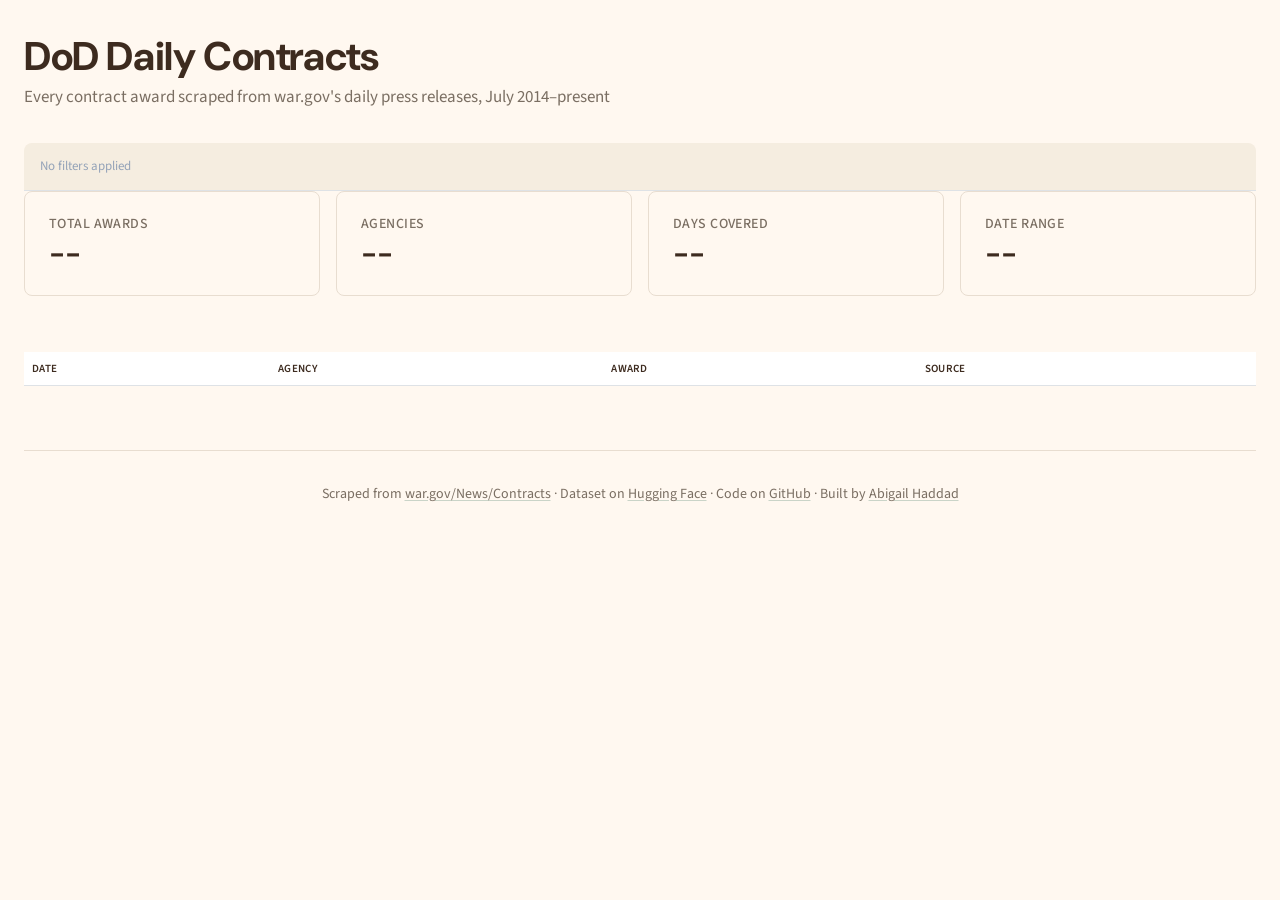
==== web/index.html @ 261853c9 "Make stat cards and panels filter-aware, clarify subtitle sourcing Total Awards, Agencies, Days Cove" ====
<!DOCTYPE html>
<html lang="en">
<head>
    <meta charset="UTF-8">
    <meta name="viewport" content="width=device-width, initial-scale=1.0">
    <title>DoD Daily Contracts</title>
    <link rel="preconnect" href="https://fonts.googleapis.com">
    <link rel="preconnect" href="https://fonts.gstatic.com" crossorigin>
    <link href="https://fonts.googleapis.com/css2?family=DM+Sans:wght@400;500;600;700&family=Source+Sans+3:wght@400;500;600&display=swap" rel="stylesheet">
    <link href="https://cdn.jsdelivr.net/npm/bootstrap@5.3.3/dist/css/bootstrap.min.css" rel="stylesheet">
    <link href="https://cdn.datatables.net/1.13.6/css/dataTables.bootstrap5.min.css" rel="stylesheet">
    <link rel="stylesheet" href="shared/shared.css">
    <link rel="stylesheet" href="site.css">
    <style>
        .dataTables_wrapper .row { margin: 0; }
        .dataTables_wrapper .row > div { padding: 0; }
        #contractsTable td.award-text { max-width: 520px; white-space: normal; }
        #contractsTable td.award-agency { white-space: nowrap; }
    </style>
</head>
<body>
    <div class="site-container">
        <header class="site-header">
            <h1>DoD Daily Contracts</h1>
            <p class="site-subtitle">Every contract award scraped from war.gov's daily press releases, July 2014&ndash;present</p>
        </header>

        <div id="toolbarButtons" class="toolbar-row"></div>
        <div class="filters-bar-container">
            <div class="filters-bar" id="filtersBar">
                <span class="filters-bar-empty">No filters applied</span>
            </div>
        </div>

        <div class="stats-row">
            <div class="stat-card">
                <h3>Total Awards</h3>
                <div class="stat-value" id="statTotal">--</div>
            </div>
            <div class="stat-card">
                <h3>Agencies</h3>
                <div class="stat-value" id="statAgencies">--</div>
            </div>
            <div class="stat-card">
                <h3>Days Covered</h3>
                <div class="stat-value" id="statDays">--</div>
            </div>
            <div class="stat-card">
                <h3>Date Range</h3>
                <div class="stat-value" id="statDateRange">--</div>
            </div>
        </div>

        <div class="panels-row">
            <div class="panel" id="topAgencies"></div>
            <div class="panel" id="volumeByYear"></div>
        </div>

        <div class="table-scroll-wrapper">
            <table id="contractsTable" class="table" style="width:100%">
                <thead>
                    <tr>
                        <th>Date</th>
                        <th>Agency</th>
                        <th>Award</th>
                        <th>Source</th>
                    </tr>
                </thead>
                <tbody></tbody>
            </table>
        </div>

        <footer class="site-footer">
            <p>Scraped from <a href="https://www.war.gov/News/Contracts/">war.gov/News/Contracts</a> &middot;
            Dataset on <a href="https://huggingface.co/datasets/abigailhaddad/dod-daily-contracts">Hugging Face</a> &middot;
            Code on <a href="https://github.com/abigailhaddad/dod">GitHub</a> &middot;
            Built by <a href="https://abigailhaddad.com">Abigail Haddad</a></p>
        </footer>
    </div>

    <script src="https://cdn.jsdelivr.net/npm/bootstrap@5.3.3/dist/js/bootstrap.bundle.min.js"></script>
    <script src="https://code.jquery.com/jquery-3.7.1.min.js"></script>
    <script src="https://cdn.datatables.net/1.13.6/js/jquery.dataTables.min.js"></script>
    <script src="https://cdn.datatables.net/1.13.6/js/dataTables.bootstrap5.min.js"></script>
    <script src="shared/shared.js"></script>
    <script type="module" src="app.js"></script>
</body>
</html>
---- web/shared/shared.css ----
/* shared-ui — Filter chips, filter dialogs, DataTables overrides, expandable rows.
   Requires Bootstrap 5.3. Override the :root variables below for theming. */

/* ============================================
   Theme variables — override per project:

   <style>
     :root {
       --sui-primary: #1e293b;
       --sui-accent:  #2563eb;
     }
   </style>
   ============================================ */
:root {
    --sui-primary:          #1e293b;
    --sui-accent:           #2563eb;
    --sui-danger:           #dc2626;
    --sui-bg:               #ffffff;
    --sui-bg-alt:           #f1f5f9;

    /* Auto-derived — override only if color-mix gives wrong results */
    --sui-accent-light:     color-mix(in srgb, var(--sui-accent) 55%, white);
    --sui-accent-lighter:   color-mix(in srgb, var(--sui-accent) 10%, white);
    --sui-primary-dark:     color-mix(in srgb, var(--sui-primary) 85%, black);
}

/* ============================================
   Filter bar
   ============================================ */
.filters-bar-container {
    border-radius: 8px 8px 0 0;
    overflow: hidden;
}

.filters-bar {
    background: var(--sui-bg-alt);
    border-bottom: 1px solid #dee2e6;
    padding: 8px 16px;
    min-height: 48px;
    display: flex;
    align-items: center;
    flex-wrap: wrap;
    gap: 6px;
}

.filters-bar-empty {
    color: #94a3b8;
    font-size: 13px;
    flex: 1;
}

.bar-label {
    font-size: 12px;
    color: #94a3b8;
    font-weight: 600;
    margin-right: 2px;
}

/* ============================================
   Filter chips
   ============================================ */
.filter-chip {
    display: inline-flex;
    align-items: center;
    gap: 6px;
    background: var(--sui-accent-lighter);
    border: 1px solid var(--sui-accent-light);
    border-radius: 20px;
    padding: 3px 10px;
    font-size: 12px;
    color: var(--sui-accent);
    transition: background 0.15s ease;
}

.filter-chip:hover { background: var(--sui-bg-alt); }

.filter-chip-label { font-weight: 600; }

.filter-chip-value {
    font-weight: 400;
    max-width: 150px;
    overflow: hidden;
    text-overflow: ellipsis;
    white-space: nowrap;
}

.filter-chip-remove {
    cursor: pointer;
    font-weight: bold;
    color: var(--sui-accent);
    width: 16px;
    height: 16px;
    display: flex;
    align-items: center;
    justify-content: center;
    border-radius: 50%;
    transition: all 0.15s ease;
}

.filter-chip-remove:hover {
    background: var(--sui-accent);
    color: white;
}

/* ============================================
   Filter popover (inside Bootstrap modal)
   ============================================ */
.filter-popover {
    min-width: 280px;
}

.filter-title {
    font-size: 15px;
    font-weight: 600;
    color: var(--sui-primary);
    margin-bottom: 12px;
    border-bottom: 2px solid #dee2e6;
    padding-bottom: 10px;
}

.filter-options {
    display: flex;
    flex-direction: column;
    gap: 2px;
}

.filter-option {
    border-radius: 4px;
    transition: background 0.15s;
    cursor: pointer;
    font-size: 14px;
}

.filter-option:hover { background: var(--sui-bg-alt); }

/* ============================================
   DataTables overrides (Bootstrap DataTables
   already handles most — this fills gaps)
   ============================================ */
.dataTables_wrapper .dataTables_info {
    font-size: 12px;
    color: #64748b;
}

.dataTables_wrapper .dataTables_paginate .paginate_button.current,
.dataTables_wrapper .dataTables_paginate .paginate_button.current:hover {
    background: var(--sui-accent) !important;
    color: white !important;
    border-color: var(--sui-accent) !important;
}

.dataTables_wrapper .dataTables_paginate .paginate_button:hover:not(.current) {
    background: var(--sui-bg-alt) !important;
    border-color: var(--sui-accent) !important;
}

.table thead th {
    font-weight: 600;
    font-size: 11px;
    color: var(--sui-primary);
    text-transform: uppercase;
    letter-spacing: 0.3px;
}

/* ============================================
   Expandable table rows
   ============================================ */
.parent-row { cursor: pointer; }
.parent-row:hover { background: var(--sui-bg-alt) !important; }

.parent-row td.expand-control {
    text-align: center;
    color: var(--sui-accent);
    font-size: 14px;
}

.expand-icon {
    transition: transform 0.2s ease;
    display: inline-block;
}

.expand-icon.expanded { transform: rotate(90deg); }

.child-table {
    width: 100%;
    margin: 8px 0;
    background: var(--sui-bg-alt);
    border-collapse: collapse;
}

.child-table thead tr { background: #e2e8f0; }
.child-table th { padding: 8px; text-align: left; font-size: 11px; font-weight: 600; color: #555; }
.child-table td { padding: 8px; font-size: 12px; border-bottom: 1px solid #eee; }

.child-doc-row { cursor: pointer; }
.child-doc-row:hover { background: var(--sui-bg-alt); }

/* ============================================
   Text highlighting
   ============================================ */
.highlight          { background: #fef08a; }
.highlight-must     { background: #fef08a; }
.highlight-should-0 { background: #86efac; }
.highlight-should-1 { background: #93c5fd; }
.highlight-should-2 { background: #d8b4fe; }

/* ============================================
   Toast (simpler than Bootstrap's toast)
   ============================================ */
.sui-toast {
    position: fixed;
    bottom: 24px;
    right: 24px;
    color: white;
    padding: 10px 18px;
    border-radius: 8px;
    box-shadow: 0 20px 25px rgba(0,0,0,0.15);
    font-size: 13px;
    font-weight: 500;
    z-index: 10001;
    opacity: 0;
    transform: translateY(20px);
    transition: opacity 0.2s ease, transform 0.2s ease;
    max-width: 400px;
}

.sui-toast.show         { opacity: 1; transform: translateY(0); }
.sui-toast-success      { background: #16a34a; }
.sui-toast-error        { background: var(--sui-danger); }
---- web/site.css ----
/* Page layout + theme for the DAB explorer. shared-ui's shared.css only
   covers filter bar / DataTables / modal styling; this is the part that used
   to live in usajobs_historical's older shared.css alongside its own JS
   (ServerSideFilterManager), which this project doesn't use -- so it's
   split out here instead of copied wholesale. Same palette as
   usajobs-historical.abigailhaddad.com for a consistent look across sites. */

:root {
    --color-bg: #FFF8F0;
    --color-text: #3D2B1F;
    --color-text-muted: #7A6E62;
    --color-accent: #2D6A4F;
    --color-border: #E8DDD0;

    --font-heading: 'DM Sans', sans-serif;
    --font-body: 'Source Sans 3', sans-serif;

    --card-padding: 1.5rem;
    --card-radius: 0.5rem;

    /* shared-ui theme hooks */
    --sui-primary: #3D2B1F;
    --sui-accent: #2D6A4F;
    --sui-bg: #FFF8F0;
    --sui-bg-alt: #F5EDE0;
}

*, *::before, *::after { box-sizing: border-box; }

body {
    font-family: var(--font-body);
    color: var(--color-text);
    background: var(--color-bg);
    line-height: 1.6;
    /* 17px read fine for the prose site this size was copied from
       (usajobs-historical), but this page is a dense table -- every cell,
       the panel text, the filter dialogs, all inherit from here, and
       nothing here has its own font-size to override it with. */
    font-size: 0.9375rem;
    margin: 0;
}

h1, h2, h3, h4, h5, h6 {
    font-family: var(--font-heading);
    letter-spacing: -0.01em;
    color: var(--color-text);
}
h1 { font-size: 2.5rem; font-weight: 700; line-height: 1.2; }

a {
    color: var(--color-accent);
    text-decoration: underline;
    text-decoration-color: rgba(45, 106, 79, 0.25);
    text-underline-offset: 2px;
}
a:hover { text-decoration-color: var(--color-accent); }

.site-container { max-width: 1300px; margin: 0 auto; padding: 0 1.5rem; }

.site-header { padding: 2rem 0 1.5rem; }
.site-header h1 { margin: 0 0 0.25rem; }
.site-subtitle { color: var(--color-text-muted); font-size: 1.0625rem; margin: 0; }

.toolbar-row { display: flex; gap: 0.5rem; margin-bottom: 0.5rem; }

.stats-row {
    display: grid;
    grid-template-columns: repeat(auto-fit, minmax(200px, 1fr));
    gap: 1rem;
    margin-bottom: 2rem;
}
.stat-card {
    background: var(--color-bg);
    border: 1px solid var(--color-border);
    border-radius: var(--card-radius);
    padding: var(--card-padding);
}
.stat-card h3 {
    font-size: 0.875rem;
    font-weight: 500;
    color: var(--color-text-muted);
    margin: 0 0 0.25rem;
    text-transform: uppercase;
    letter-spacing: 0.03em;
    font-family: var(--font-body);
}
.stat-card .stat-value {
    font-family: var(--font-heading);
    font-size: 1.75rem;
    font-weight: 700;
    line-height: 1.2;
}

.table-scroll-wrapper { overflow-x: auto; -webkit-overflow-scrolling: touch; }

.related-link, .view-link { cursor: pointer; }

.panels-row {
    display: grid;
    grid-template-columns: 1fr 1fr;
    gap: 1rem;
    margin-bottom: 1.5rem;
}
.panel {
    background: var(--color-bg);
    border: 1px solid var(--color-border);
    border-radius: var(--card-radius);
    padding: var(--card-padding);
    /* The two panels sit in the same grid row, so a CSS grid stretches the
       shorter one (this chart) to match the taller one (the outcomes list's
       text). Without flex here that extra height was just blank space below
       a chart fixed at 90px; flex-growing .year-bars fills it instead. */
    display: flex;
    flex-direction: column;
}
.panel h3 {
    font-size: 0.875rem;
    font-weight: 500;
    color: var(--color-text-muted);
    margin: 0 0 0.75rem;
    text-transform: uppercase;
    letter-spacing: 0.03em;
    font-family: var(--font-body);
}
.panel:empty { display: none; }

.outcome-list { list-style: none; margin: 0 0 0.75rem; padding: 0; }
.outcome-list li {
    display: flex;
    justify-content: space-between;
    padding: 0.25rem 0;
    border-bottom: 1px solid var(--color-border);
}
.outcome-list li:last-child { border-bottom: none; }
.outcome-label { text-transform: capitalize; }
.outcome-count { font-weight: 600; }

.year-bars {
    display: flex;
    align-items: flex-end;
    gap: 2px;
    flex: 1;
    min-height: 90px;
}
.year-bar {
    flex: 1;
    display: flex;
    flex-direction: column;
    justify-content: flex-end;
    align-items: center;
    height: 100%;
}
.year-bar-fill {
    width: 100%;
    background: var(--color-accent);
    border-radius: 2px 2px 0 0;
    min-height: 2px;
}
.year-bar-label {
    font-size: 0.6rem;
    color: var(--color-text-muted);
    margin-top: 2px;
    writing-mode: vertical-rl;
}

@media (max-width: 700px) {
    .panels-row { grid-template-columns: 1fr; }
}

/* Column-specific filters (the "+ Add Filter" bar) do the searching here;
   the generic DataTables global search box is redundant with it. Same call
   usajobs-historical makes. */
.dataTables_filter { display: none; }

.site-footer {
    padding: 2rem 0;
    border-top: 1px solid var(--color-border);
    margin-top: 3rem;
    text-align: center;
    font-size: 0.875rem;
    color: var(--color-text-muted);
}
.site-footer a { color: var(--color-text-muted); }
.site-footer a:hover { color: var(--color-accent); }
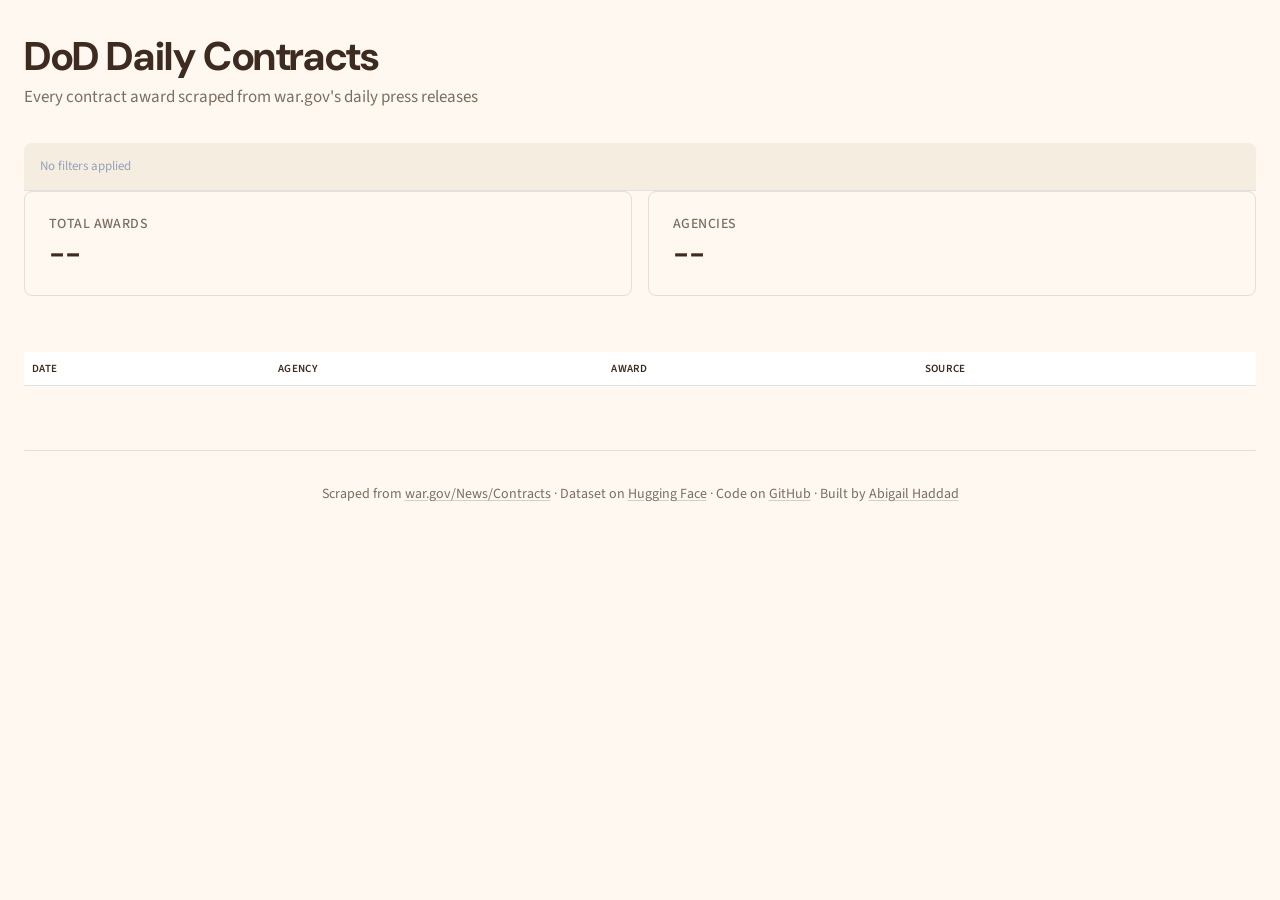
==== commit 948fb92f: "Drop confusing Days Covered / Date Range stats, make subtitle dynamic Days Covered and Date Range di" ====
--- a/web/index.html
+++ b/web/index.html
@@ -22,7 +22,7 @@
     <div class="site-container">
         <header class="site-header">
             <h1>DoD Daily Contracts</h1>
-            <p class="site-subtitle">Every contract award scraped from war.gov's daily press releases, July 2014&ndash;present</p>
+            <p class="site-subtitle" id="siteSubtitle">Every contract award scraped from war.gov's daily press releases</p>
         </header>
 
         <div id="toolbarButtons" class="toolbar-row"></div>
@@ -40,14 +40,6 @@
             <div class="stat-card">
                 <h3>Agencies</h3>
                 <div class="stat-value" id="statAgencies">--</div>
-            </div>
-            <div class="stat-card">
-                <h3>Days Covered</h3>
-                <div class="stat-value" id="statDays">--</div>
-            </div>
-            <div class="stat-card">
-                <h3>Date Range</h3>
-                <div class="stat-value" id="statDateRange">--</div>
             </div>
         </div>
 
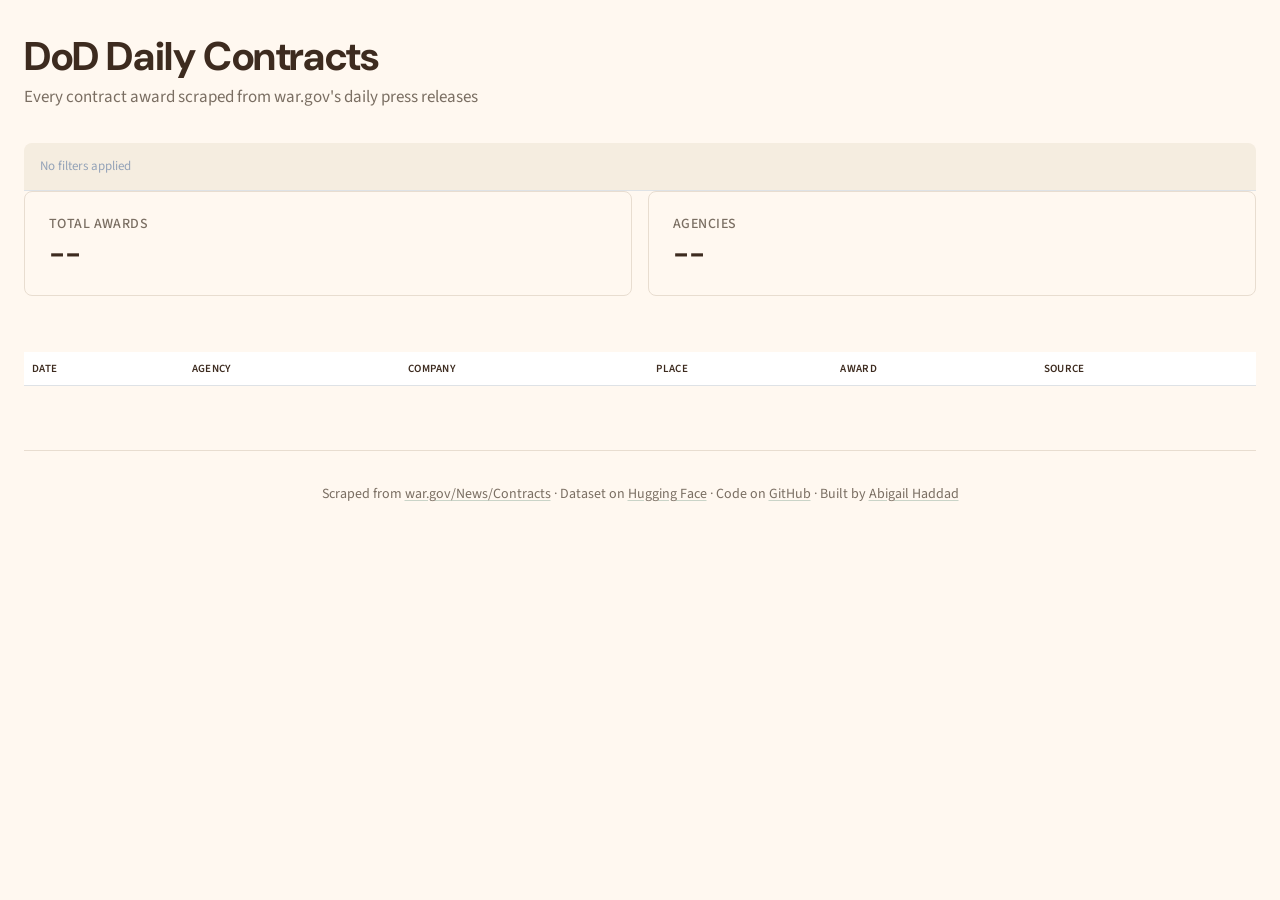
==== commit 438b6cdc: "Extract Company and Place columns from the award text Every award paragraph opens "<Company>, <City>" ====
--- a/web/index.html
+++ b/web/index.html
@@ -54,6 +54,8 @@
                     <tr>
                         <th>Date</th>
                         <th>Agency</th>
+                        <th>Company</th>
+                        <th>Place</th>
                         <th>Award</th>
                         <th>Source</th>
                     </tr>
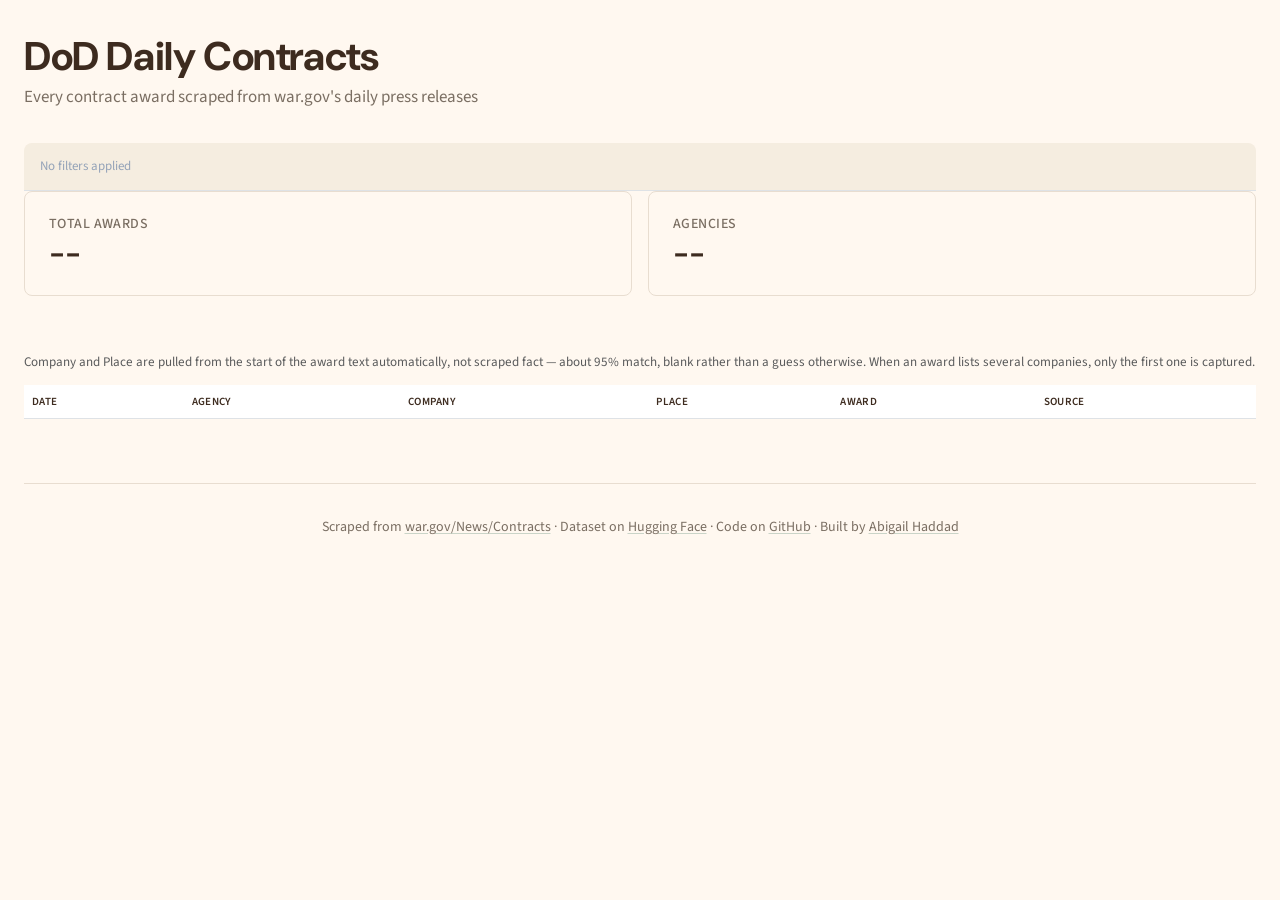
==== commit bf273f75: "State the Company/Place caveat directly on the site, not just the docs The extraction caveat lived i" ====
--- a/web/index.html
+++ b/web/index.html
@@ -16,6 +16,7 @@
         .dataTables_wrapper .row > div { padding: 0; }
         #contractsTable td.award-text { max-width: 520px; white-space: normal; }
         #contractsTable td.award-agency { white-space: nowrap; }
+        #extractionNote { margin: 0 0 0.75rem; }
     </style>
 </head>
 <body>
@@ -48,14 +49,20 @@
             <div class="panel" id="volumeByYear"></div>
         </div>
 
+        <p class="text-muted small" id="extractionNote">
+            Company and Place are pulled from the start of the award text automatically, not scraped
+            fact &mdash; about 95% match, blank rather than a guess otherwise. When an award lists
+            several companies, only the first one is captured.
+        </p>
+
         <div class="table-scroll-wrapper">
             <table id="contractsTable" class="table" style="width:100%">
                 <thead>
                     <tr>
                         <th>Date</th>
                         <th>Agency</th>
-                        <th>Company</th>
-                        <th>Place</th>
+                        <th title="Best-effort extraction from the award text, not scraped fact">Company</th>
+                        <th title="Best-effort extraction from the award text, not scraped fact">Place</th>
                         <th>Award</th>
                         <th>Source</th>
                     </tr>
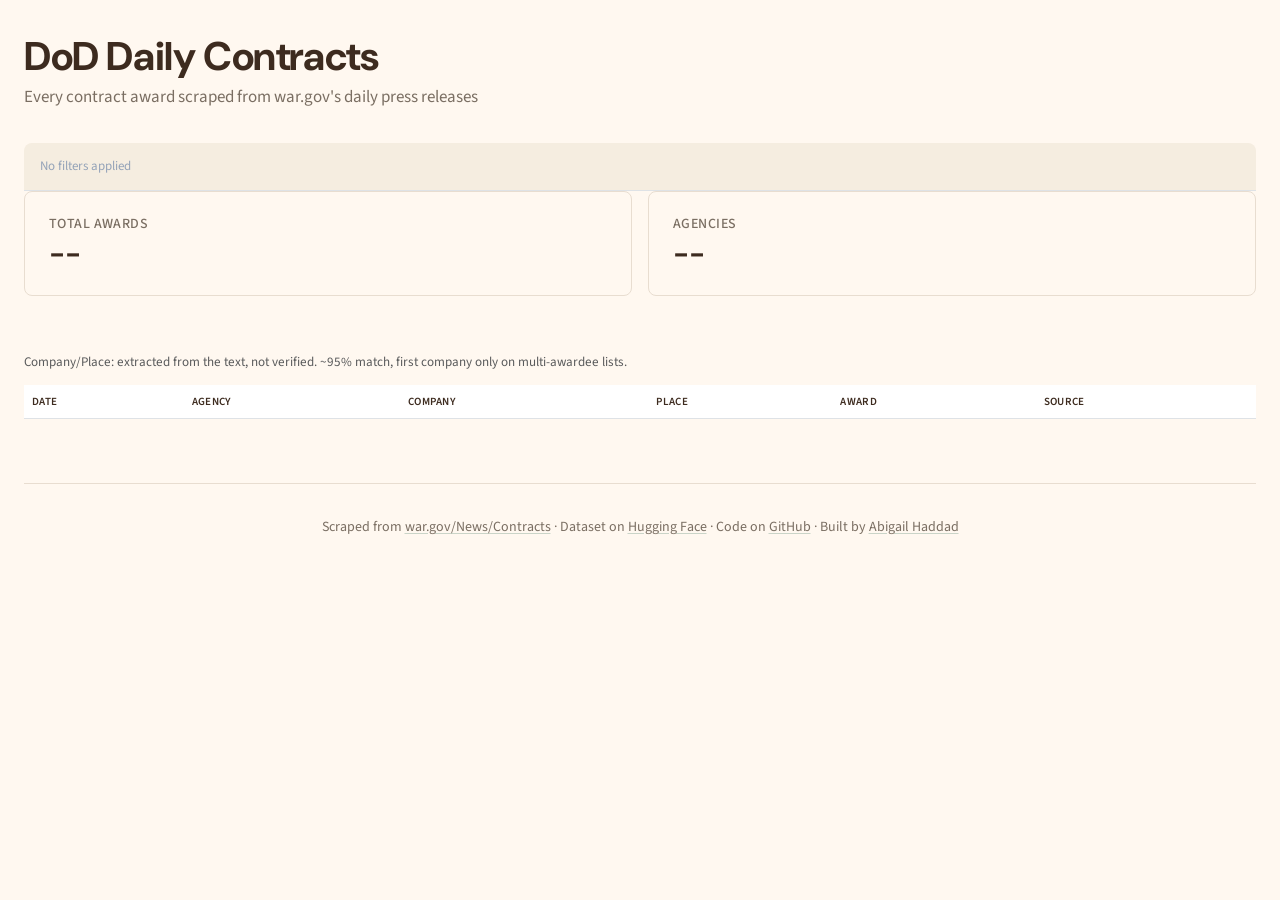
==== commit f83ea6e2: "Cut the Company/Place caveat down to one plain line Co-Authored-By: Claude Sonnet 5 <noreply@anthrop" ====
--- a/web/index.html
+++ b/web/index.html
@@ -50,9 +50,8 @@
         </div>
 
         <p class="text-muted small" id="extractionNote">
-            Company and Place are pulled from the start of the award text automatically, not scraped
-            fact &mdash; about 95% match, blank rather than a guess otherwise. When an award lists
-            several companies, only the first one is captured.
+            Company/Place: extracted from the text, not verified. ~95% match, first company only on
+            multi-awardee lists.
         </p>
 
         <div class="table-scroll-wrapper">
@@ -61,8 +60,8 @@
                     <tr>
                         <th>Date</th>
                         <th>Agency</th>
-                        <th title="Best-effort extraction from the award text, not scraped fact">Company</th>
-                        <th title="Best-effort extraction from the award text, not scraped fact">Place</th>
+                        <th title="Extracted from the text, not verified">Company</th>
+                        <th title="Extracted from the text, not verified">Place</th>
                         <th>Award</th>
                         <th>Source</th>
                     </tr>
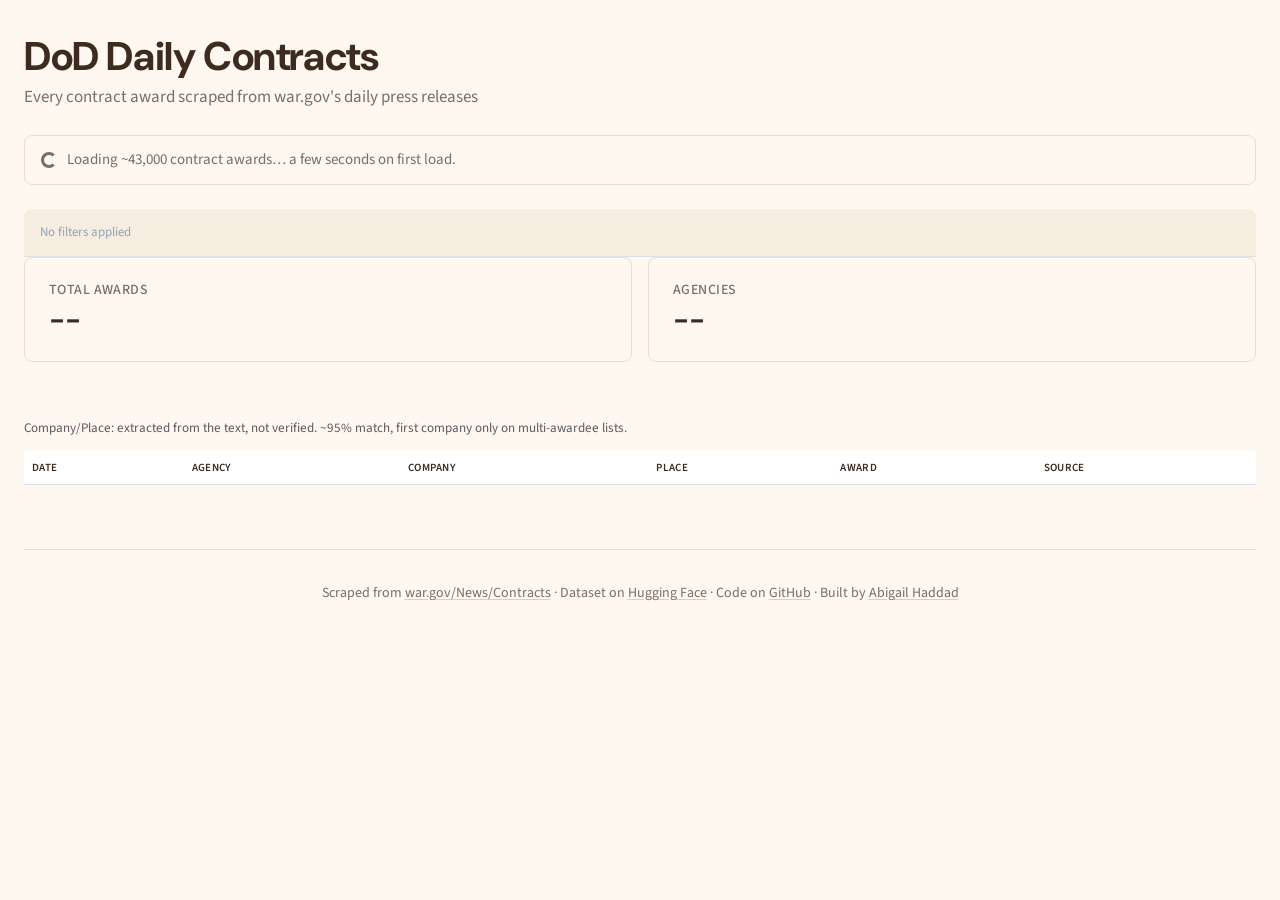
==== commit c47673f4: "Add a loading indicator for the initial parquet + DuckDB-WASM fetch The stat cards just showed "--" " ====
--- a/web/index.html
+++ b/web/index.html
@@ -17,6 +17,13 @@
         #contractsTable td.award-text { max-width: 520px; white-space: normal; }
         #contractsTable td.award-agency { white-space: nowrap; }
         #extractionNote { margin: 0 0 0.75rem; }
+        #loadingBanner {
+            display: flex; align-items: center; gap: 0.6rem;
+            padding: 0.75rem 1rem; margin-bottom: 1rem;
+            background: var(--color-bg); border: 1px solid var(--color-border);
+            border-radius: var(--card-radius); color: var(--color-text-muted);
+        }
+        #loadingBanner.error { color: #a94442; border-color: #a94442; }
     </style>
 </head>
 <body>
@@ -25,6 +32,11 @@
             <h1>DoD Daily Contracts</h1>
             <p class="site-subtitle" id="siteSubtitle">Every contract award scraped from war.gov's daily press releases</p>
         </header>
+
+        <div id="loadingBanner">
+            <div class="spinner-border spinner-border-sm" role="status" aria-hidden="true"></div>
+            <span>Loading ~43,000 contract awards&hellip; a few seconds on first load.</span>
+        </div>
 
         <div id="toolbarButtons" class="toolbar-row"></div>
         <div class="filters-bar-container">
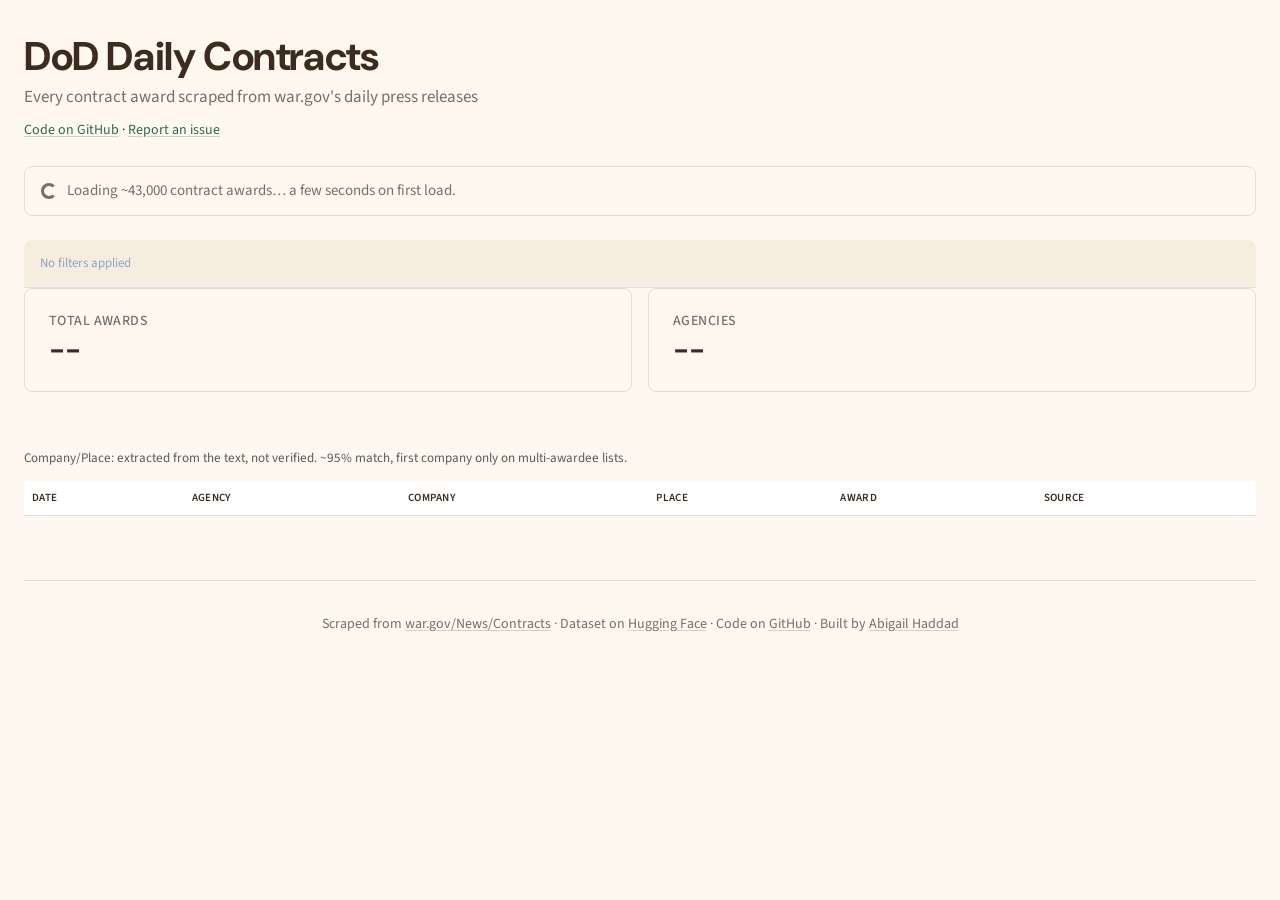
==== commit 6073b3dc: "Move GitHub link to page header, fix vertical year-axis labels Repo link and issue-reporting invite " ====
--- a/web/index.html
+++ b/web/index.html
@@ -24,6 +24,7 @@
             border-radius: var(--card-radius); color: var(--color-text-muted);
         }
         #loadingBanner.error { color: #a94442; border-color: #a94442; }
+        .site-header-links { margin: 0.5rem 0 0; font-size: 0.875rem; }
     </style>
 </head>
 <body>
@@ -31,6 +32,10 @@
         <header class="site-header">
             <h1>DoD Daily Contracts</h1>
             <p class="site-subtitle" id="siteSubtitle">Every contract award scraped from war.gov's daily press releases</p>
+            <p class="site-header-links">
+                <a href="https://github.com/abigailhaddad/dod">Code on GitHub</a> &middot;
+                <a href="https://github.com/abigailhaddad/dod/issues">Report an issue</a>
+            </p>
         </header>
 
         <div id="loadingBanner">
--- a/web/site.css
+++ b/web/site.css
@@ -157,10 +157,9 @@
     min-height: 2px;
 }
 .year-bar-label {
-    font-size: 0.6rem;
+    font-size: 0.7rem;
     color: var(--color-text-muted);
     margin-top: 2px;
-    writing-mode: vertical-rl;
 }
 
 @media (max-width: 700px) {
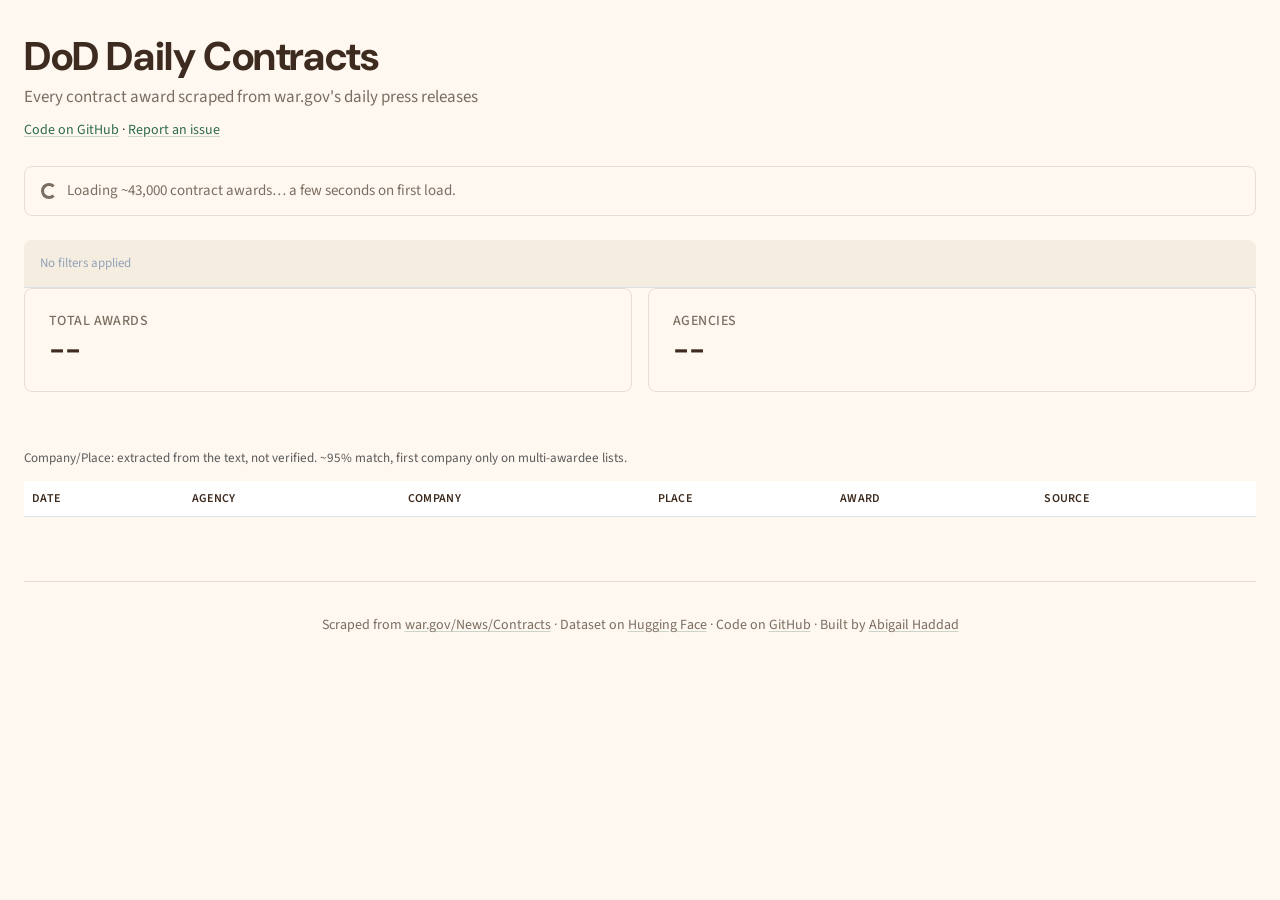
==== commit 767519ca: "Shorter phone page, 12px table text, 404 page Co-Authored-By: Claude Fable 5.2 <noreply@anthropic.co" ====
--- a/web/index.html
+++ b/web/index.html
@@ -4,6 +4,13 @@
     <meta charset="UTF-8">
     <meta name="viewport" content="width=device-width, initial-scale=1.0">
     <title>DoD Daily Contracts</title>
+    <meta name="description" content="Every contract award from the Department of Defense daily contract announcements on war.gov, July 2014 to present, searchable and filterable, with a downloadable CSV.">
+    <meta property="og:type" content="website">
+    <meta property="og:title" content="DoD Daily Contracts">
+    <meta property="og:description" content="Every contract award from the Department of Defense daily contract announcements on war.gov, July 2014 to present, searchable and filterable, with a downloadable CSV.">
+    <meta property="og:url" content="https://dod-daily-contracts.abigailhaddad.com/">
+    <meta name="twitter:card" content="summary">
+    <link rel="icon" href="data:image/svg+xml,%3Csvg xmlns='http://www.w3.org/2000/svg' viewBox='0 0 32 32'%3E%3Crect width='32' height='32' rx='6' fill='%232D6A4F'/%3E%3Crect x='7' y='17' width='4' height='8' fill='%23FFF8F0'/%3E%3Crect x='14' y='9' width='4' height='16' fill='%23FFF8F0'/%3E%3Crect x='21' y='13' width='4' height='12' fill='%23FFF8F0'/%3E%3C/svg%3E">
     <link rel="preconnect" href="https://fonts.googleapis.com">
     <link rel="preconnect" href="https://fonts.gstatic.com" crossorigin>
     <link href="https://fonts.googleapis.com/css2?family=DM+Sans:wght@400;500;600;700&family=Source+Sans+3:wght@400;500;600&display=swap" rel="stylesheet">
--- a/web/site.css
+++ b/web/site.css
@@ -157,14 +157,37 @@
     min-height: 2px;
 }
 .year-bar-label {
-    font-size: 0.7rem;
+    font-size: 0.75rem;
     color: var(--color-text-muted);
     margin-top: 2px;
 }
 
 @media (max-width: 700px) {
-    .panels-row { grid-template-columns: 1fr; }
-}
+    .panels-row { grid-template-columns: minmax(0, 1fr); }
+    h1 { font-size: 1.875rem; }
+    .stat-card { padding: 1rem; }
+    .toolbar-row { flex-wrap: wrap; }
+    /* Without a minimum width the Award column was squeezed to a few
+       characters on a phone, so each row ran to hundreds of pixels tall
+       (the page was ~36,000px). The table scrolls inside its wrapper. */
+    #contractsTable td.award-text { min-width: 300px; }
+}
+
+/* Table headers: shared.css sets 11px, under the 12px floor. */
+.table thead th { font-size: 12px; }
+.outcome-list li { gap: 1rem; }
+.outcome-count { white-space: nowrap; }
+
+/* Toolbar buttons: Bootstrap's default grey did not match the site palette. */
+.toolbar-row .btn { font-size: 0.875rem; padding: 0.4rem 0.75rem; }
+.toolbar-row .btn-secondary {
+    background: var(--color-accent); border-color: var(--color-accent); color: #fff;
+}
+.toolbar-row .btn-secondary:hover { background: #245a42; border-color: #245a42; }
+.toolbar-row .btn-outline-secondary {
+    color: var(--color-accent); border-color: var(--color-accent); background: transparent;
+}
+.toolbar-row .btn-outline-secondary:hover { background: var(--color-accent); color: #fff; }
 
 /* Column-specific filters (the "+ Add Filter" bar) do the searching here;
    the generic DataTables global search box is redundant with it. Same call
